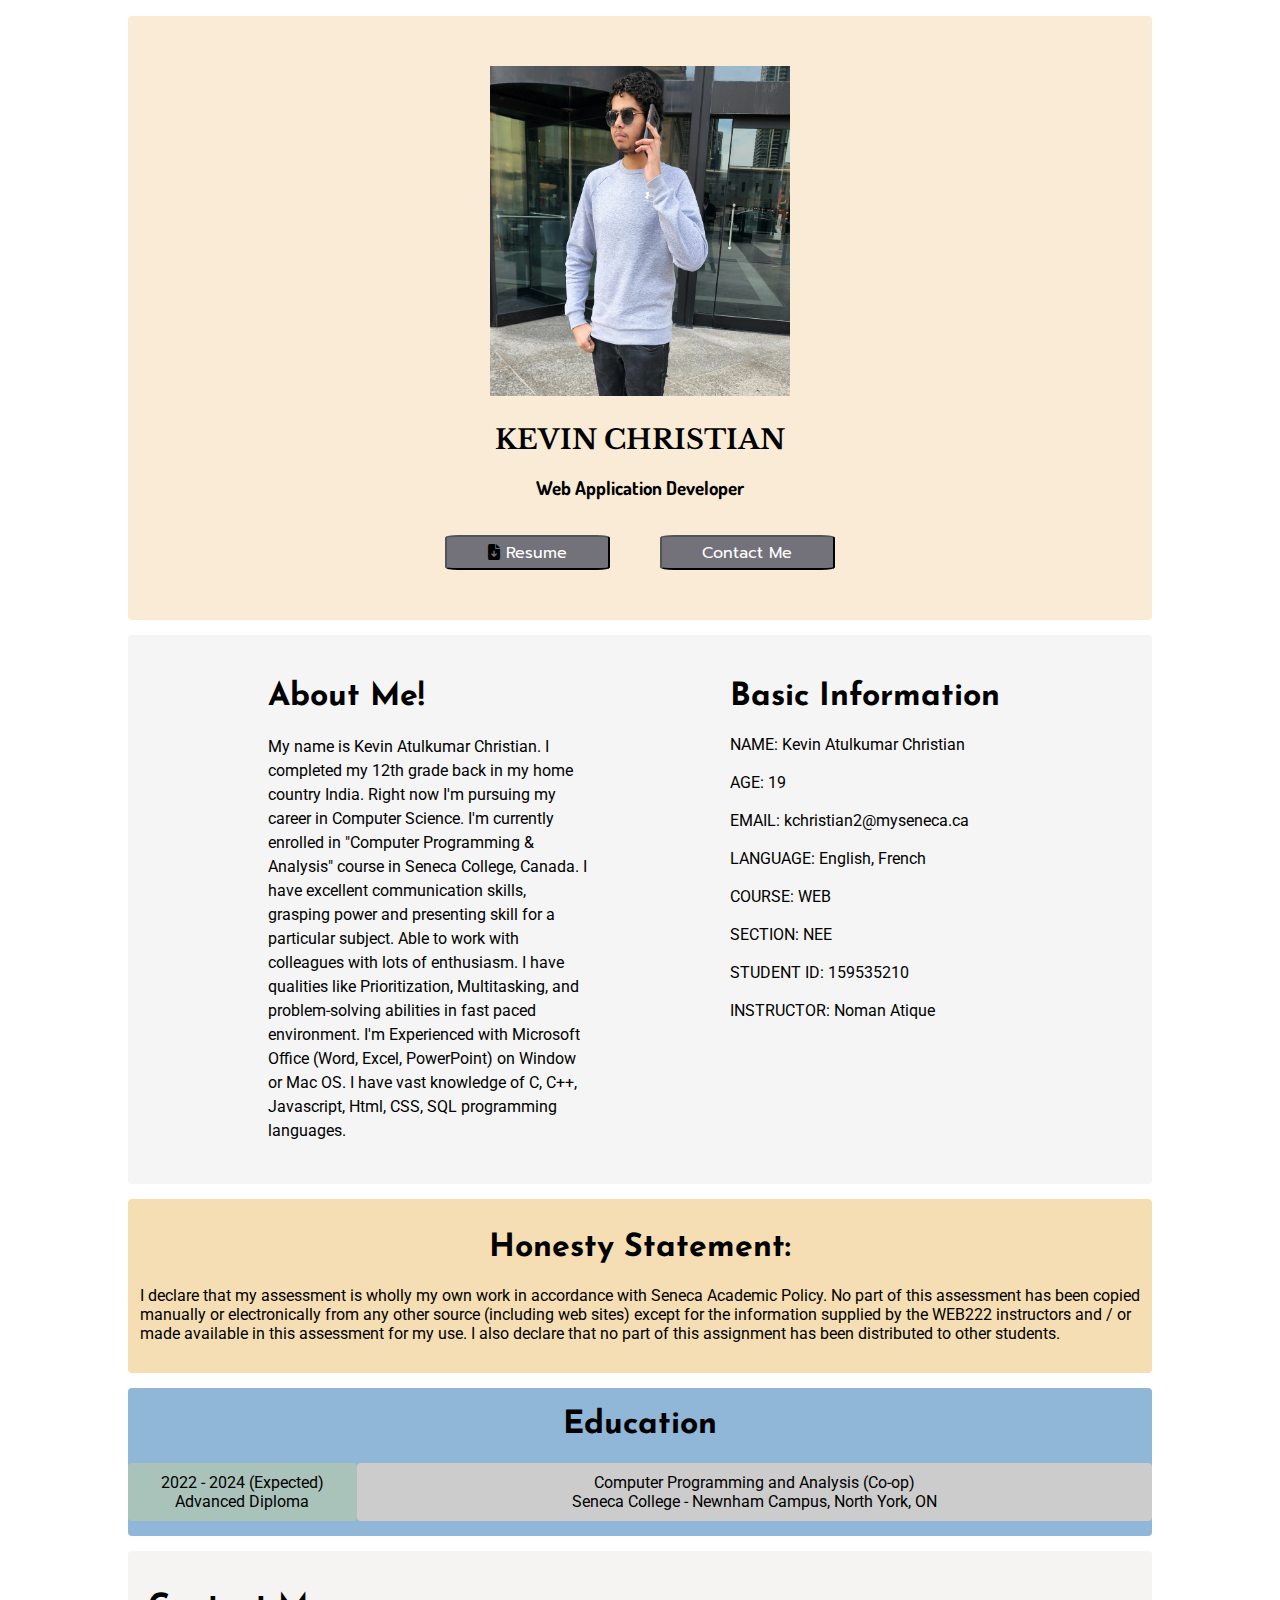
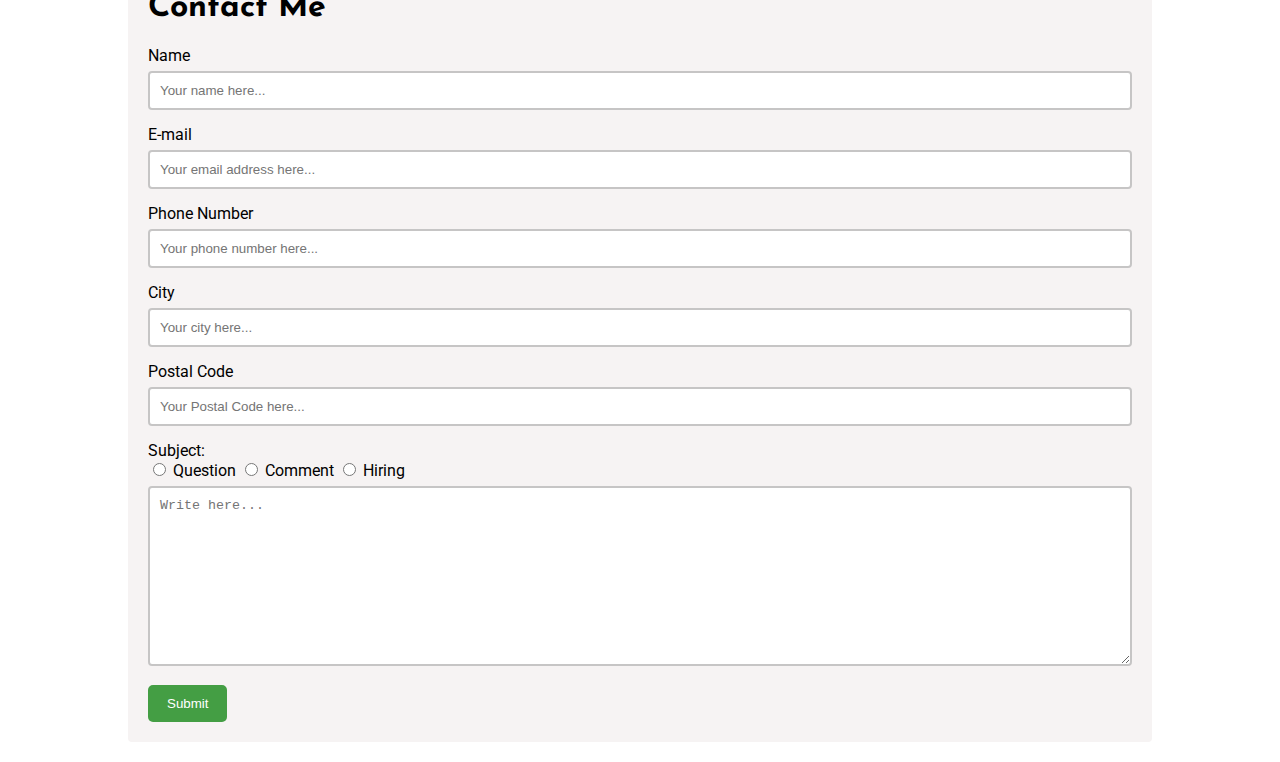
==== main.html @ 566183d3 "WebpageAboutMe" ====
<!DOCTYPE html>
<html lang="en">
  <head>
    <meta charset="UTF-8" />
    <meta http-equiv="X-UA-Compatible" content="IE=edge" />
    <meta name="viewport" content="width=device-width, initial-scale=1.0" />
    <title>My Web Page</title>
    <link rel="stylesheet" href="./style.css" />
    <link
      rel="stylesheet"
      href="https://cdnjs.cloudflare.com/ajax/libs/font-awesome/6.1.2/css/all.min.css"
    />
  </head>
  <body>
    <header id="TopSection">
      <figure>
        <img src="./myImage.jpg" alt="My Image" width="300" height="330" />
      </figure>

      <p id="name">KEVIN CHRISTIAN</p>
      <p id="position">Web Application Developer</p>

      <div class="buttons">
        <button class="button resume">
          <i class="fa-solid fa-file-arrow-down"></i>
          <a href="./myResume.pdf" download>Resume</a>
        </button>
        <button class="button contactMe">
          <a href="#contactMeContainer">Contact Me</a>
        </button>
      </div>
    </header>
    <div id="info">
      <div class="section">
        <div class="split left">
          <h1>About Me!</h1>
          <p>
            My name is Kevin Atulkumar Christian. I completed my 12th grade back
            in my home country India. Right now I'm pursuing my career in
            Computer Science. I'm currently enrolled in "Computer Programming &
            Analysis" course in Seneca College, Canada. I have excellent
            communication skills, grasping power and presenting skill for a
            particular subject. Able to work with colleagues with lots of
            enthusiasm. I have qualities like Prioritization, Multitasking, and
            problem-solving abilities in fast paced environment. I'm Experienced
            with Microsoft Office (Word, Excel, PowerPoint) on Window or Mac OS.
            I have vast knowledge of C, C++, Javascript, Html, CSS, SQL
            programming languages.
          </p>
        </div>

        <div class="split right">
          <h1>Basic Information</h1>
          <p>
            NAME: Kevin Atulkumar Christian <br /><br />
            AGE: 19 <br /><br />
            EMAIL: kchristian2@myseneca.ca<br /><br />
            LANGUAGE: English, French<br /><br />
            COURSE: WEB<br /><br />
            SECTION: NEE<br /><br />
            STUDENT ID: 159535210<br /><br />
            INSTRUCTOR: Noman Atique
          </p>
        </div>
      </div>
    </div>

    <div id="honesty">
      <h1>Honesty Statement:</h1>
      <p>
        I declare that my assessment is wholly my own work in accordance with
        Seneca Academic Policy. No part of this assessment has been copied
        manually or electronically from any other source (including web sites)
        except for the information supplied by the WEB222 instructors and / or
        made available in this assessment for my use. I also declare that no
        part of this assignment has been distributed to other students.
      </p>
    </div>

    <div class="Education">
      <h1>Education</h1>
      <div class="education">
        <div class="Education leftSide">
          2022 - 2024 (Expected) <br />
          Advanced Diploma
        </div>
        <div class="Education rightSide">
          Computer Programming and Analysis (Co-op) <br />
          Seneca College - Newnham Campus, North York, ON
        </div>
      </div>
    </div>
    <div id="contactMeContainer">
      <h1>Contact Me</h1>
  <form action="https://httpbin.org/post" method="POST">
      <label for="Name">Name</label>
      <input
        type="text"
        id="Name"
        name="Name"
        placeholder="Your name here..."
        autocomplete="on"
        required
      />

      <label for="email">E-mail</label>
      <input
        type="text"
        id="email"
        name="email"
        placeholder="Your email address here..."
        autocomplete="on"
        required
      />

      <label for="phone">Phone Number</label>
      <input
        type="text"
        id="phone"
        name="phone"
        placeholder="Your phone number here..."
        autocomplete="on"
        required
      />

      <label for="common-cities">City</label>
      <input
        type="text"
        list="common-cities-name"
        id="common-cities"
        name="common-cities"
        placeholder="Your city here..."
        required
      />
      <datalist id="common-cities-name">
        <option value="Toronto"></option>
        <option value="Scarborough"></option>
        <option value="Vancouver"></option>
        <option value="Barrie"></option>
        <option value="North-York"></option>
      </datalist>

      <label for="postalCode">Postal Code</label>
      <input
        type="text"
        id="postalCode"
        name="postalCode"
        placeholder="Your Postal Code here..."
        autocomplete="on"
        required
        pattern="^[A-Za-z]\d[A-Za-z] ?\d[A-Za-z]\d$"
      />

      <label for="subject">Subject:</label> <br />
      <input
        type="radio"
        id="Question"
        name="Selection"
        onclick="onChangeRadio('Question')"
        value="Question"
        required
      />

      <label for="Question">Question</label>
      <input
        type="radio"
        id="Comment"
        name="Selection"
        onclick="onChangeRadio('Comment')"
        value="Comment"
        required
      />
      <label for="Comment">Comment</label>
      <input
        type="radio"
        id="Hiring"
        name="Selection"
        onclick="onChangeRadio('Hiring')"
        value="Hiring"
        required
      />
      <label for="Hiring">Hiring</label>
      <textarea
        id="subject"
        name="subject"
        placeholder="Write here..."
        style="height: 180px"
        required
      ></textarea>

      <div id="hourlyRate"></div>

      <input type="submit" placeholder="Submit" />
    </div>
  </form>
    <script src="./script.js"></script>
  </body>
</html>
---- style.css ----
@import url("https://fonts.googleapis.com/css2?family=Dosis:wght@200&family=Josefin+Sans&family=Libre+Baskerville:wght@700&family=Open+Sans:wght@800&family=Prompt:wght@200;500&family=Roboto&display=swap");

body {
  max-width: 1024px;
  margin: auto;
  width: 95vw;
  font-family: "Roboto", sans-serif;
}

@media only screen and (max-width: 400px) {
  header img {
    width: 250px;
    height: 270px;
  }

  header .buttons {
    column-gap: 20px;
    width: 300px;
    height: 35px;
  }

  #info .section {
    display: block;
    background-color: white;
  }

  body #info {
    padding: 0%;
    margin: 0%;
  }

  .section .left {
    margin: 0px;
    background-color: rgb(230, 225, 225);
    padding: 12px;
    padding-bottom: 30px;
    margin-bottom: 15px;
    border-radius: 4px;
  }

  .section .right {
    margin: 0px;
    background-color: aliceblue;
    padding: 12px;
    padding-bottom: 30px;
    margin-bottom: 15px;
    border-radius: 4px;
  }
}

h1 {
  font-family: "Josefin Sans", sans-serif;
}

img {
  display: block;
  margin: auto;
}

header img {
  padding-top: 50px;
}

#name {
  font-size: 27px;
  text-align: center;
  font-weight: bolder;
  font-family: "Libre Baskerville", serif;
  margin-bottom: 1px;
}

#position {
  font-size: 19px;
  text-align: center;
  font-weight: bold;
  font-family: "Dosis", sans-serif;
  margin-bottom: 35px;
}

.buttons {
  display: grid;
  margin: auto;
  column-gap: 50px;
  width: 390px;
  height: 35px;
  padding-bottom: 50px;
}

.resume {
  background-color: rgb(115, 113, 122);
  font-size: 16px;
  font-family: "Prompt", sans-serif;
  grid-column: 1/2;
  border-radius: 8%;
}

.contactMe {
  background-color: rgb(115, 113, 122);
  font-size: 16px;
  font-family: "Prompt", sans-serif;
  grid-column: 2/3;
  border-radius: 8%;
}

a {
  color: white;
  text-decoration: none;
}

.resume a:hover,
.contactMe a:hover {
  text-decoration: underline;
  color: rgb(243, 243, 187);
}

#TopSection {
  background-color: antiquewhite;
  margin-bottom: 15px;
  border-radius: 4px;
}

.section {
  display: flex;
}

.left {
  margin-right: 10px;
  margin-left: 140px;
  flex: 1;
}

.left p {
  line-height: 24px;
}

.right {
  flex: 1;
  margin-right: 100px;
  margin-left: 130px;
}

#info {
  background-color: whitesmoke;
  padding-top: 25px;
  padding-bottom: 25px;
  margin-bottom: 15px;
  border-radius: 4px;
}

#honesty {
  background-color: wheat;
  padding: 12px;
  padding-bottom: 30px;
  margin-bottom: 15px;
  border-radius: 4px;
}

#honesty p {
  margin: 0px;
}

#honesty h1 {
  text-align: center;
}

.Education {
  text-align: center;
  display: grid;
  background-color: rgb(144, 182, 216);
  margin-bottom: 15px;
  border-radius: 4px;
}

.education {
  display: flex;
}

.leftSide {
  flex: 1;
  background-color: rgb(169, 195, 186);
  padding: 10px 20px;
}

.rightSide {
  background-color: #ccc;
  flex: 4;
  padding: 10px 20px;
}

input[type="text"],
textarea {
  width: 100%;
  border: 2px solid rgb(198, 197, 197);
  resize: vertical;
  border-radius: 4px;
  box-sizing: border-box;
  padding: 10px;
  margin-top: 6px;
  margin-bottom: 15px;
}

input[type="submit"] {
  color: white;
  background-color: rgb(68, 158, 68);
  padding: 11px 19px;
  border: none;
  border-radius: 5px;
  cursor: pointer;
}

input[type="submit"]:hover {
  background-color: rgb(41, 189, 41);
}

#contactMeContainer {
  background-color: rgb(246, 243, 243);
  border-radius: 4px;
  padding: 20px;
  margin-bottom: 20px;
}
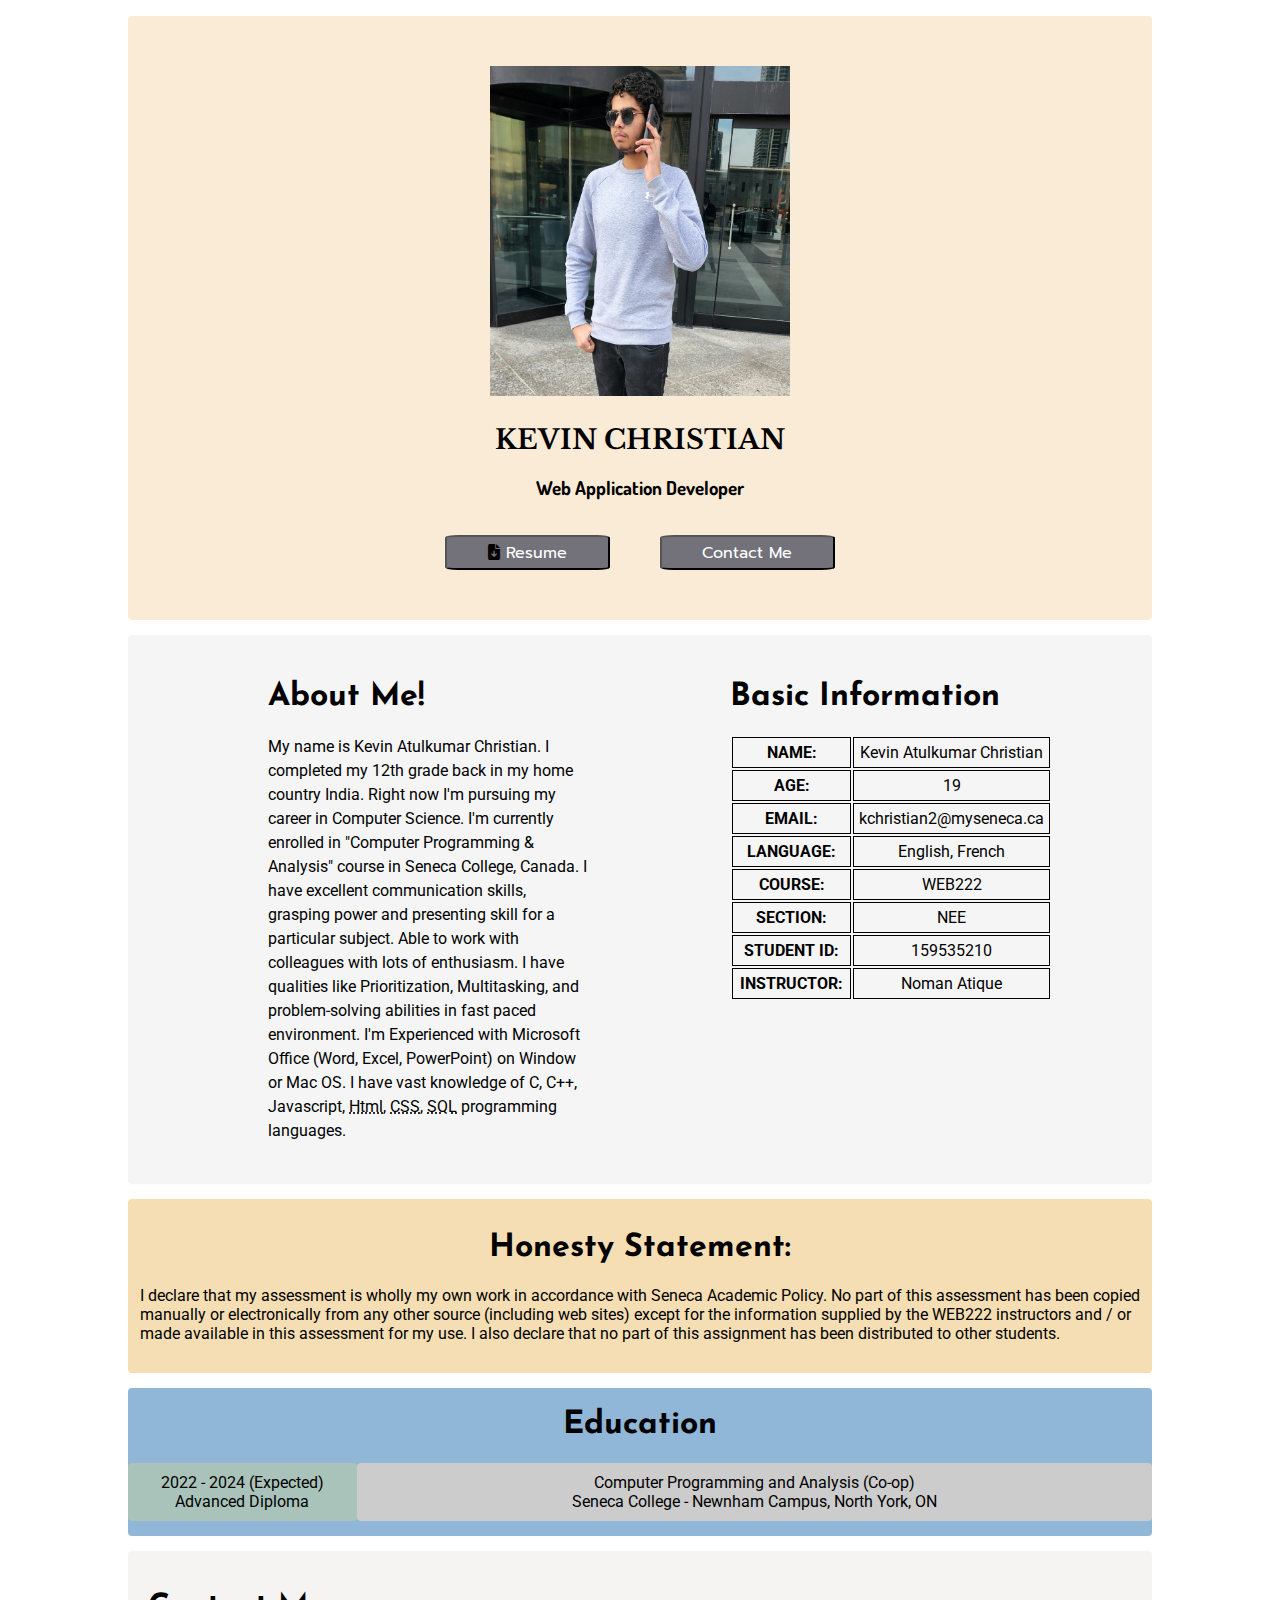
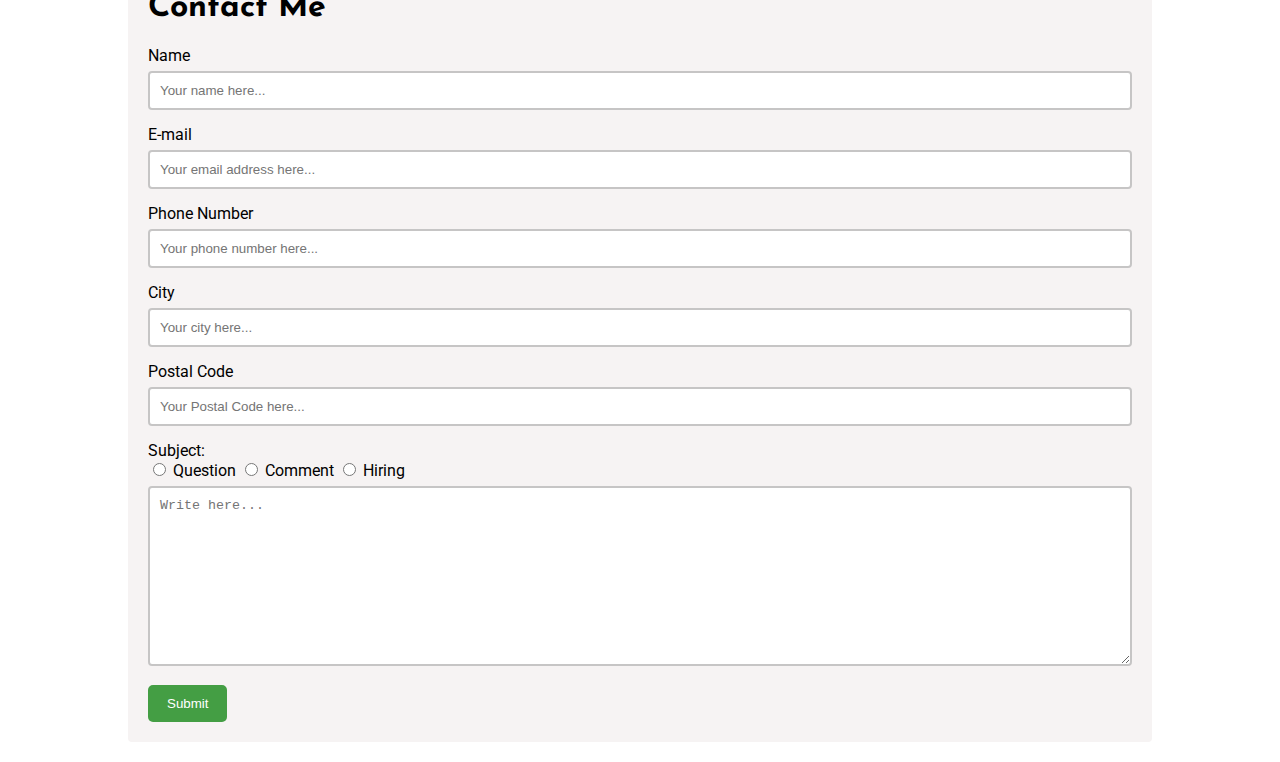
==== commit d6644b2d: "WebpageAboutMe(Updated)" ====
--- a/main.html
+++ b/main.html
@@ -23,14 +23,15 @@
       <div class="buttons">
         <button class="button resume">
           <i class="fa-solid fa-file-arrow-down"></i>
-          <a href="./myResume.pdf" download>Resume</a>
+          <a href="./myResume.pdf" download="Kevin's Resume">Resume</a>
         </button>
         <button class="button contactMe">
           <a href="#contactMeContainer">Contact Me</a>
         </button>
       </div>
     </header>
-    <div id="info">
+
+    <main id="info">
       <div class="section">
         <div class="split left">
           <h1>About Me!</h1>
@@ -44,26 +45,53 @@
             enthusiasm. I have qualities like Prioritization, Multitasking, and
             problem-solving abilities in fast paced environment. I'm Experienced
             with Microsoft Office (Word, Excel, PowerPoint) on Window or Mac OS.
-            I have vast knowledge of C, C++, Javascript, Html, CSS, SQL
+            I have vast knowledge of C, C++, Javascript,
+            <abbr title="Hypertext Markup Language">Html</abbr>,
+            <abbr title="Cascading Style Sheets">CSS</abbr>,
+            <abbr title="Structured Query Language">SQL</abbr>
             programming languages.
           </p>
         </div>
 
         <div class="split right">
           <h1>Basic Information</h1>
-          <p>
-            NAME: Kevin Atulkumar Christian <br /><br />
-            AGE: 19 <br /><br />
-            EMAIL: kchristian2@myseneca.ca<br /><br />
-            LANGUAGE: English, French<br /><br />
-            COURSE: WEB<br /><br />
-            SECTION: NEE<br /><br />
-            STUDENT ID: 159535210<br /><br />
-            INSTRUCTOR: Noman Atique
-          </p>
+          <table class="information-table">
+            <tr>
+              <td><strong>NAME:</strong></td>
+              <td>Kevin Atulkumar Christian</td>
+            </tr>
+            <tr>
+              <td><strong>AGE:</strong></td>
+              <td>19</td>
+            </tr>
+            <tr>
+              <td><strong>EMAIL:</strong></td>
+              <td>kchristian2@myseneca.ca</td>
+            </tr>
+            <tr>
+              <td><strong>LANGUAGE:</strong></td>
+              <td>English, French</td>
+            </tr>
+            <tr>
+              <td><strong>COURSE:</strong></td>
+              <td>WEB222</td>
+            </tr>
+            <tr>
+              <td><strong>SECTION:</strong></td>
+              <td>NEE</td>
+            </tr>
+            <tr>
+              <td><strong>STUDENT ID:</strong></td>
+              <td>159535210</td>
+            </tr>
+            <tr>
+              <td><strong>INSTRUCTOR:</strong></td>
+              <td>Noman Atique</td>
+            </tr>
+          </table>
         </div>
       </div>
-    </div>
+    </main>
 
     <div id="honesty">
       <h1>Honesty Statement:</h1>
@@ -90,109 +118,110 @@
         </div>
       </div>
     </div>
-    <div id="contactMeContainer">
+
+    <footer id="contactMeContainer">
       <h1>Contact Me</h1>
-  <form action="https://httpbin.org/post" method="POST">
-      <label for="Name">Name</label>
-      <input
-        type="text"
-        id="Name"
-        name="Name"
-        placeholder="Your name here..."
-        autocomplete="on"
-        required
-      />
-
-      <label for="email">E-mail</label>
-      <input
-        type="text"
-        id="email"
-        name="email"
-        placeholder="Your email address here..."
-        autocomplete="on"
-        required
-      />
-
-      <label for="phone">Phone Number</label>
-      <input
-        type="text"
-        id="phone"
-        name="phone"
-        placeholder="Your phone number here..."
-        autocomplete="on"
-        required
-      />
-
-      <label for="common-cities">City</label>
-      <input
-        type="text"
-        list="common-cities-name"
-        id="common-cities"
-        name="common-cities"
-        placeholder="Your city here..."
-        required
-      />
-      <datalist id="common-cities-name">
-        <option value="Toronto"></option>
-        <option value="Scarborough"></option>
-        <option value="Vancouver"></option>
-        <option value="Barrie"></option>
-        <option value="North-York"></option>
-      </datalist>
-
-      <label for="postalCode">Postal Code</label>
-      <input
-        type="text"
-        id="postalCode"
-        name="postalCode"
-        placeholder="Your Postal Code here..."
-        autocomplete="on"
-        required
-        pattern="^[A-Za-z]\d[A-Za-z] ?\d[A-Za-z]\d$"
-      />
-
-      <label for="subject">Subject:</label> <br />
-      <input
-        type="radio"
-        id="Question"
-        name="Selection"
-        onclick="onChangeRadio('Question')"
-        value="Question"
-        required
-      />
-
-      <label for="Question">Question</label>
-      <input
-        type="radio"
-        id="Comment"
-        name="Selection"
-        onclick="onChangeRadio('Comment')"
-        value="Comment"
-        required
-      />
-      <label for="Comment">Comment</label>
-      <input
-        type="radio"
-        id="Hiring"
-        name="Selection"
-        onclick="onChangeRadio('Hiring')"
-        value="Hiring"
-        required
-      />
-      <label for="Hiring">Hiring</label>
-      <textarea
-        id="subject"
-        name="subject"
-        placeholder="Write here..."
-        style="height: 180px"
-        required
-      ></textarea>
-
-      <div id="hourlyRate"></div>
-
-      <input type="submit" placeholder="Submit" />
-    </div>
-  </form>
+      <form action="https://httpbin.org/post" method="POST">
+        <label for="Name">Name</label>
+        <input
+          type="text"
+          id="Name"
+          name="Name"
+          placeholder="Your name here..."
+          autocomplete="on"
+          required
+        />
+
+        <label for="email">E-mail</label>
+        <input
+          type="text"
+          id="email"
+          name="email"
+          placeholder="Your email address here..."
+          autocomplete="on"
+          required
+        />
+
+        <label for="phone">Phone Number</label>
+        <input
+          type="text"
+          id="phone"
+          name="phone"
+          placeholder="Your phone number here..."
+          autocomplete="on"
+          required
+        />
+
+        <label for="common-cities">City</label>
+        <input
+          type="text"
+          list="common-cities-name"
+          id="common-cities"
+          name="common-cities"
+          placeholder="Your city here..."
+          required
+        />
+        <datalist id="common-cities-name">
+          <option value="Toronto"></option>
+          <option value="Scarborough"></option>
+          <option value="Vancouver"></option>
+          <option value="Barrie"></option>
+          <option value="North-York"></option>
+        </datalist>
+
+        <label for="postalCode">Postal Code</label>
+        <input
+          type="text"
+          id="postalCode"
+          name="postalCode"
+          placeholder="Your Postal Code here..."
+          autocomplete="on"
+          required
+          pattern="^[A-Za-z]\d[A-Za-z] ?\d[A-Za-z]\d$"
+        />
+
+        <label for="subject">Subject:</label> <br />
+        <input
+          type="radio"
+          id="Question"
+          name="Selection"
+          onclick="onChangeRadio('Question')"
+          value="Question"
+          required
+        />
+
+        <label for="Question">Question</label>
+        <input
+          type="radio"
+          id="Comment"
+          name="Selection"
+          onclick="onChangeRadio('Comment')"
+          value="Comment"
+          required
+        />
+        <label for="Comment">Comment</label>
+        <input
+          type="radio"
+          id="Hiring"
+          name="Selection"
+          onclick="onChangeRadio('Hiring')"
+          value="Hiring"
+          required
+        />
+        <label for="Hiring">Hiring</label>
+        <textarea
+          id="subject"
+          name="subject"
+          placeholder="Write here..."
+          style="height: 180px"
+          required
+        ></textarea>
+
+        <div id="hourlyRate"></div>
+
+        <input type="submit" />
+      </form>
+    </footer>
     <script src="./script.js"></script>
   </body>
 </html>
--- a/style.css
+++ b/style.css
@@ -139,6 +139,14 @@
   margin-left: 130px;
 }
 
+.information-table tr,
+.information-table td {
+  width: 150px;
+  text-align: center;
+  border: 1px solid black;
+  padding: 5px;
+}
+
 #info {
   background-color: whitesmoke;
   padding-top: 25px;
